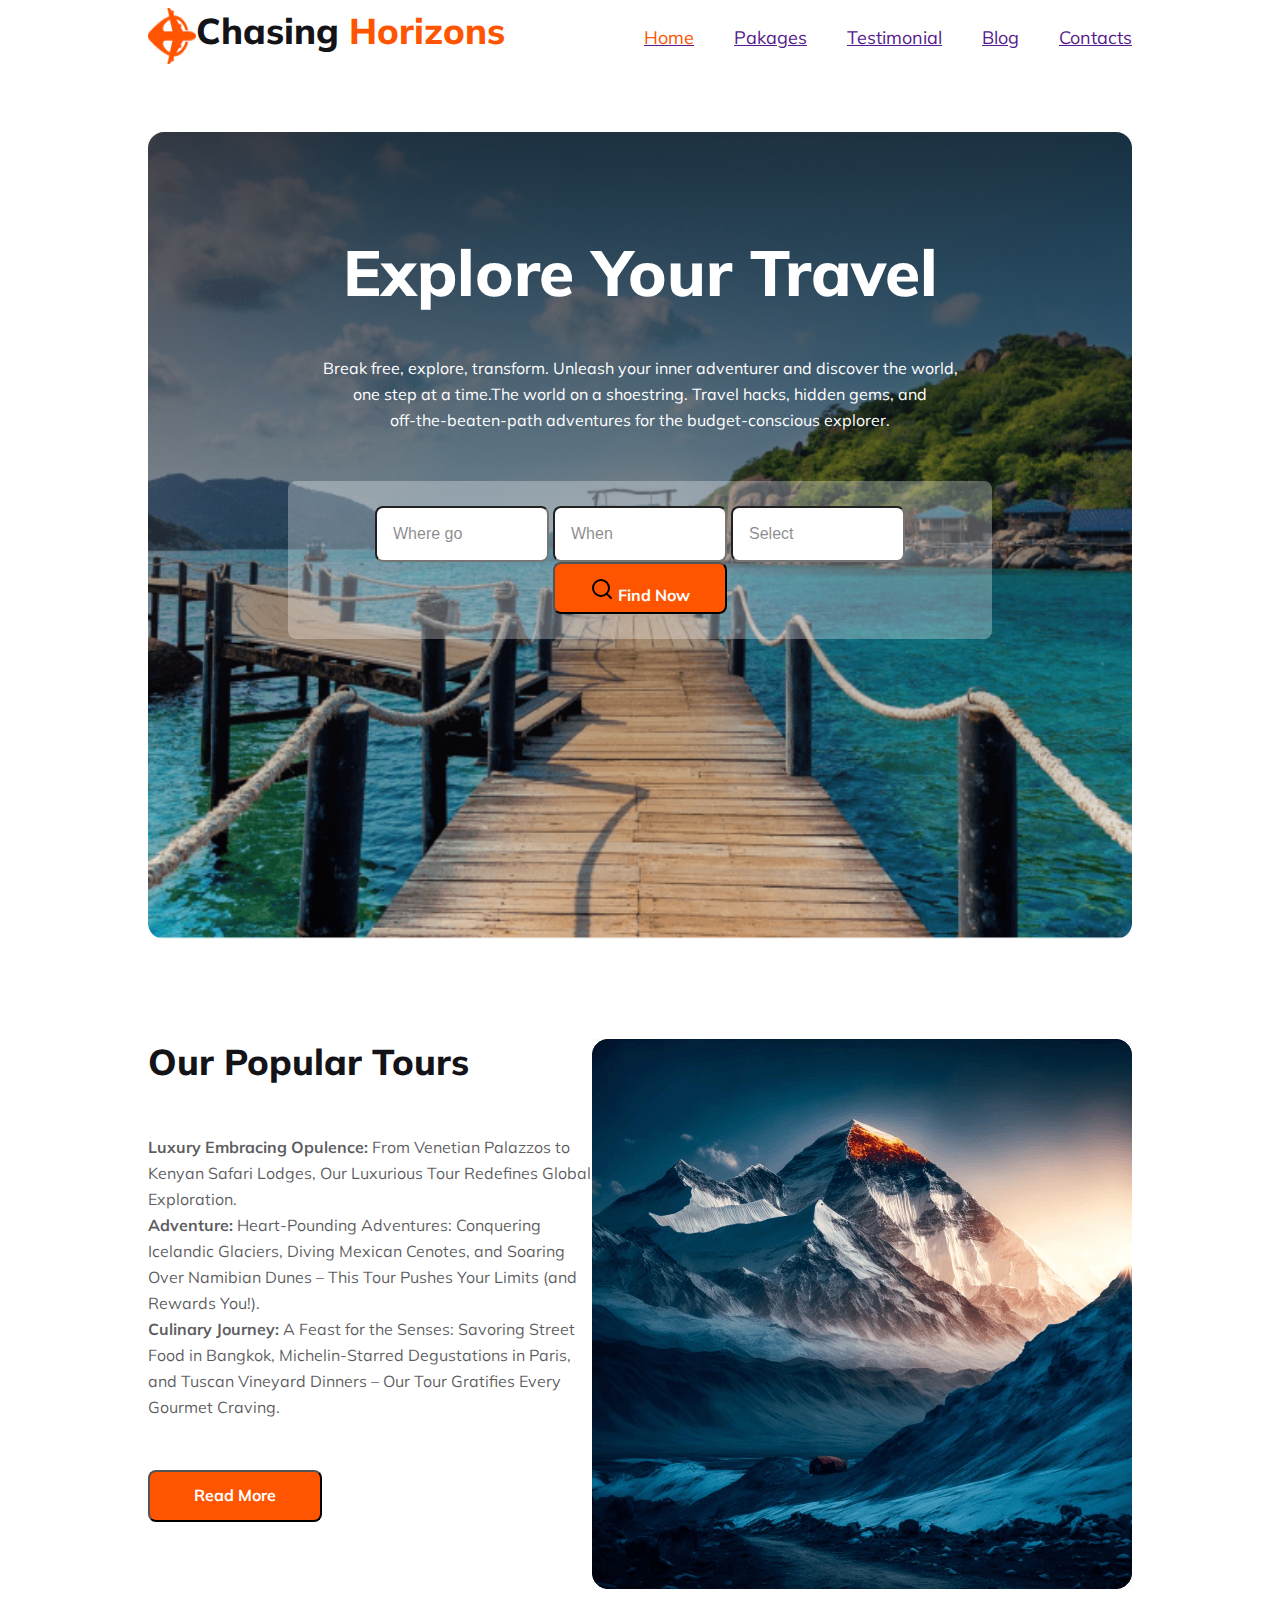
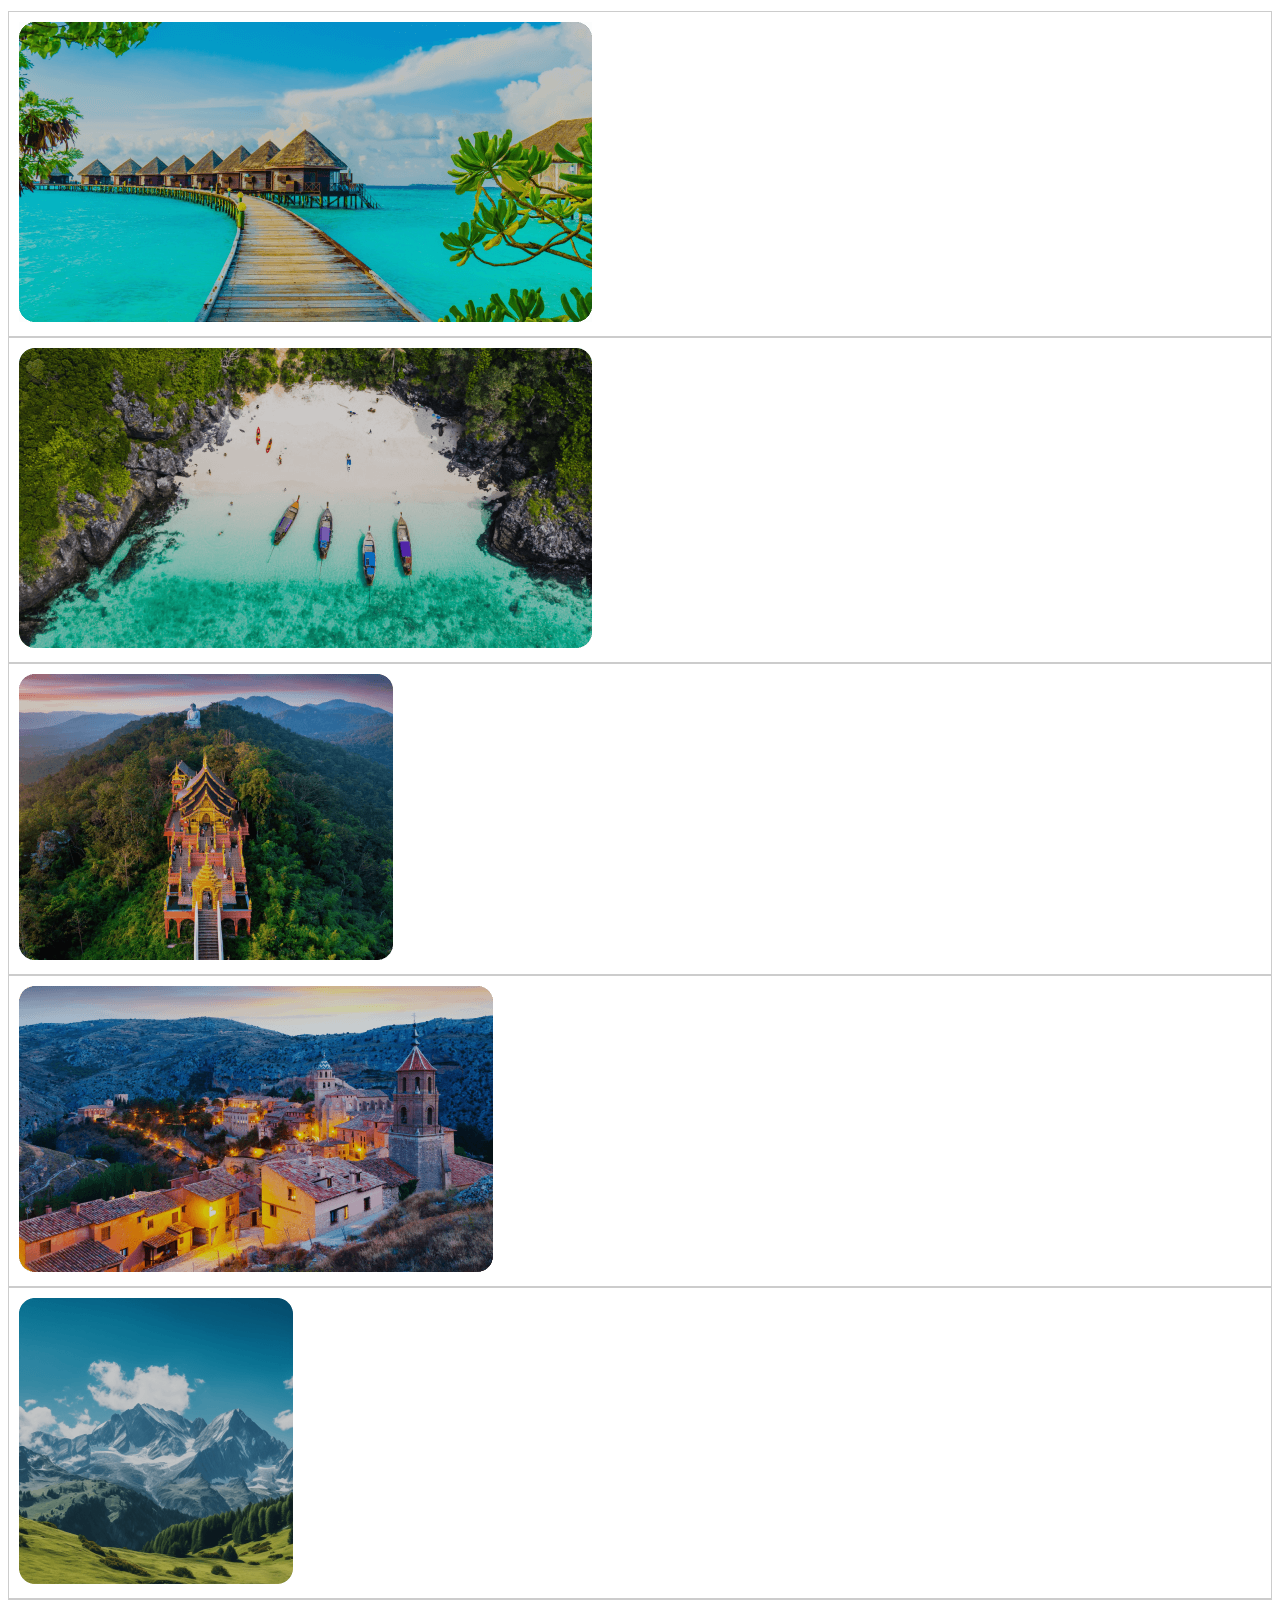
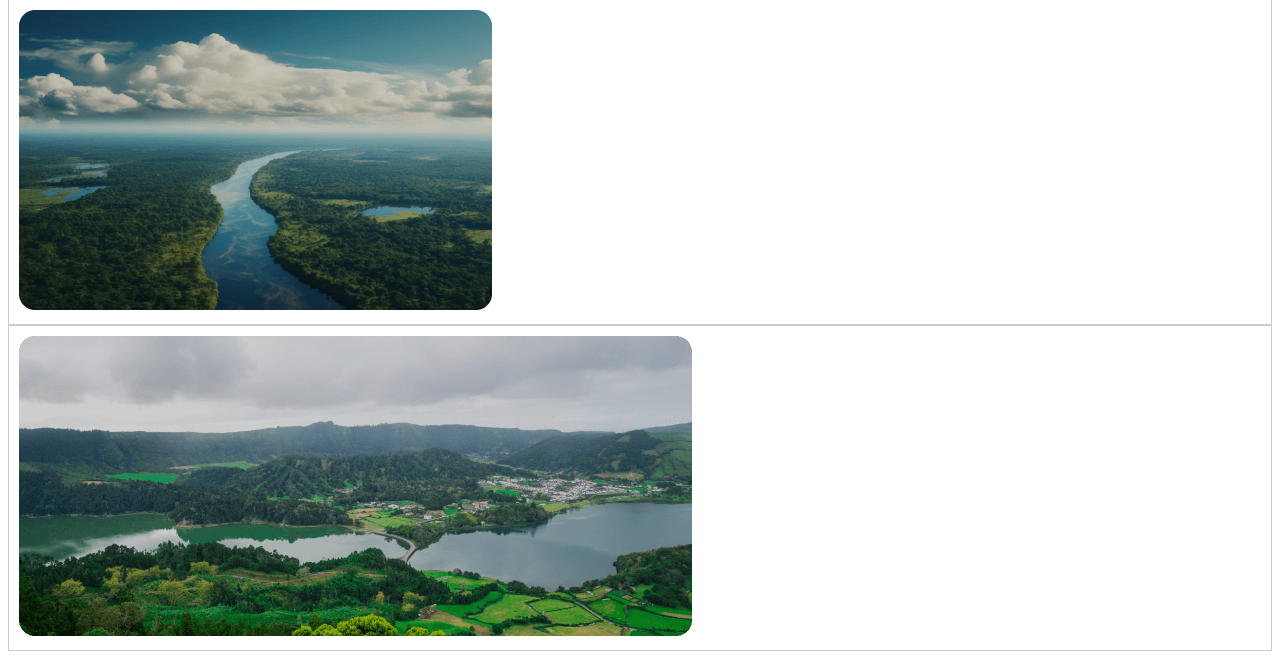
==== travel.html @ f9a5718a "first commit" ====
<!DOCTYPE html>
<html lang="en">
<head>
    <meta charset="UTF-8">
    <meta name="viewport" content="width=device-width, initial-scale=1.0">
    <title>Chasing Horizons</title>
    <link rel="stylesheet" href="travel.css">
    <link rel="preconnect" href="https://fonts.googleapis.com">
    <link rel="preconnect" href="https://fonts.gstatic.com" crossorigin>
    <link href="https://fonts.googleapis.com/css2?family=Mulish:ital,wght@0,200..1000;1,200..1000&family=Work+Sans:ital,wght@0,100..900;1,100..900&display=swap" rel="stylesheet">
</head>
<body>

    <header class="start">
         <div class="Icon-logo">
         <img src="Images/Group 40071 (2).png" alt="" class="travel-icon">
        <h3 class="Chasing-horizon">Chasing <span style="color:#FF5400">Horizons</span></h3>
        </div>
    
    <nav>
    
        <ul class="Items">
            <li> <a href=""><span style="color: #FF5400">Home</span></a></li>
            <li><a href="">Pakages</a></li>
            <li><a href="">Testimonial</a></li>
            <li><a href="">Blog</a></li>
            <li><a href="">Contacts</a></li>
        </ul>
        
        </nav>
        

    </header>
    <main>
        <section class="section1">
            <h1 class="title1">
                Explore Your Travel

            </h1>
            <p class="about1">
                Break free, explore, transform. Unleash your inner adventurer and discover the world,<br> one step at a time.The world on a shoestring. Travel hacks, hidden gems, and <br>off-the-beaten-path adventures for the budget-conscious explorer.

            </p>
            <div class="inputinfo">
                <input type="text" value="Where go" class="inputdata">
                <input list="Places" name="browser" value="When" class="inputdata">
                <datalist id="Places">
                <option value="Edge">
                <option value="Firefox">
                <option value="Chrome">
                <option value="Opera">
                <option value="Safari">
                </datalist>
                
                <input list="Places" name="browser" value="Select Type" class="inputdata">
                <datalist id="Places">
                <option value="Edge">
                <option value="Firefox">
                <option value="Chrome">
                <option value="Opera">
                <option value="Safari">
                </datalist>
                <button type="submit" class="submit1">
                    <img src="Images/8666693_search_icon.svg" alt="" class="img1"> 
                    Find Now
                </button>
                
            </div>

        </section>

        <section class="section2">
            <div>
                <h3 class="Chasing-horizon">Our Popular Tours</h3>
                <p class="para1"> <strong>Luxury Embracing Opulence:</strong>
                     From Venetian Palazzos to Kenyan Safari Lodges, Our Luxurious Tour Redefines Global Exploration.
                    
                    <br>
                  
                        <strong>Adventure:</strong> Heart-Pounding Adventures: Conquering Icelandic Glaciers, Diving Mexican Cenotes, and Soaring Over Namibian Dunes – This Tour Pushes Your Limits (and Rewards You!).
                    
                
                    <br>
                
                    <strong>Culinary Journey:</strong> A Feast for the Senses: Savoring Street Food in Bangkok, Michelin-Starred Degustations in Paris, and Tuscan Vineyard Dinners – Our Tour Gratifies Every Gourmet Craving.
                </p>

                <button class="submit1">Read More</button>

            </div>
            <div>
                <img src="Images/Rectangle 4.png" alt="Alpes Mountain" class="img2">
    

            </div>
        </section>

        <section>
            <h3 class="destination"></h3>
            <p class="para2">


            </p>
        
                <div class="grid-container">
                    <div class="grid-item">
                      <img src="Images/Rectangle 5.png" alt="Image 1">
                    </div>
                    <div class="grid-item">
                      <img src="Images/Rectangle 8.png" alt="Image 2">
                    </div>
                    <div class="grid-item">
                      <img src="Images/Rectangle 6.png" alt="Image 3">
                    </div>
                    <div class="grid-item">
                      <img src="Images/Rectangle 7.png" alt="Image 4">
                    </div>
                    <div class="grid-item">
                      <img src="Images/Rectangle 9.png" alt="Image 5">
                    </div>
                    <div class="grid-item">
                      <img src="Images/Rectangle 11.png" alt="Image 6">
                    </div>
                    <div class="grid-item">
                      <img src="Images/Rectangle 10.png" alt="Image 7">
                    </div>
                    
                    </div>
               
          
        </section>


    </main>
    <footer>

    </footer>
    
</body>
</html>
---- travel.css ----
/* header section */
.start{
    display:flex;
    justify-content:space-between;
}
.travel-icon{
    width: 48px;
    height: 56.008px;
    margin-left: 140px;
}
.Icon-logo{
    display: flex;
}
.Chasing-horizon{
    color: #131318;
    font-family: Mulish;
    font-size: 36px;
    font-weight: 800;
    margin-top: 0%;
    }
.Items{
    
    display: flex;
    justify-content: space-around;
    gap: 40px;
    color: #424247;
    text-align: center;
    font-family: Mulish;
    font-size: 18px;
    font-weight: 400;
    margin-right: 140px;
    
}
ul{
    list-style-type: none;
}

/* Section 1 with ocean background image */
.title1{
    color: #FFF;
    font-family: Mulish;
    font-size: 64px;
    font-weight: 800;
    text-align: center;
    padding-top: 100px;
}
.about1{
    color: #FFF;
    text-align: center;
    font-family: Mulish;
    font-size: 16px;
    font-weight: 400;
    line-height: 26px; /* 162.5% */
    margin-top: 24px;

}
.section1{
    background:linear-gradient(180deg, rgba(19, 19, 24, 0.80) 0%, rgba(19, 19, 24, 0.00) 100%),
    url(Images/Group\ 13\ \(1\)\ \(1\).png);
    background-size:cover;
    background-repeat: no-repeat;
    background-position: center;
    border-radius: 16px;
    height: auto;
    width: auto ;
    margin: auto 140px;
    padding-bottom: 100px;
    
    

}
.inputinfo{
    border-radius: 8px;
    border-bottom: #FFF;
    background: rgba(255, 255, 255, 0.30);
    padding: 25px;
    text-align: center;
    margin-left: 140px;
    margin-right: 140px;
    margin-bottom: 200px;
    margin-top: 48px;
    
    }
.inputdata{
    border-radius: 8px;
    background: #FFF;
    width: 70px;
    height: 20px;
    padding: 16px 84px 16px 16px ;
    color: rgba(19, 19, 24, 0.50);
    font-size: 16px;
    font-weight: 400;
    

}
.submit1{
    border-radius: 8px;
    background: #FF5400;
    size: 80px;
    width: 174px;
    height: 52px;
    color: #FFF;
    text-align: center;
    font-family: Mulish;
    font-size: 16px;
    font-weight: 700;
    padding: 13px 16px 16px 16px ;

}

/* Section 2 design */
.section2{
    display: flex;
    margin-left: 140px;
    margin-top: 100px;
}
.para1{
    color: rgba(19, 19, 24, 0.70);
    font-family: Mulish;
    font-size: 16px;
    gap: 40px;
    font-weight: 400;
    line-height: 26px; /* 162.5% */
    margin-top: 50px;
    margin-bottom: 50px;
}
.img2{
    margin-right: 140px;
}

/* Section 3 */
.grid-container{
    display: grid;
    /* grid-template-rows: repeat(3, 1fr);
    grid-template-columns: repeat(2, 1fr);  */
    grid-template-areas:
    "item1 item1 item1 item2 item2 item2", 
    "item3 item3 item4 item4 item5 item5"
   
}
.grid-item {
    border: 1px solid #ccc;
    padding: 10px;
    
}
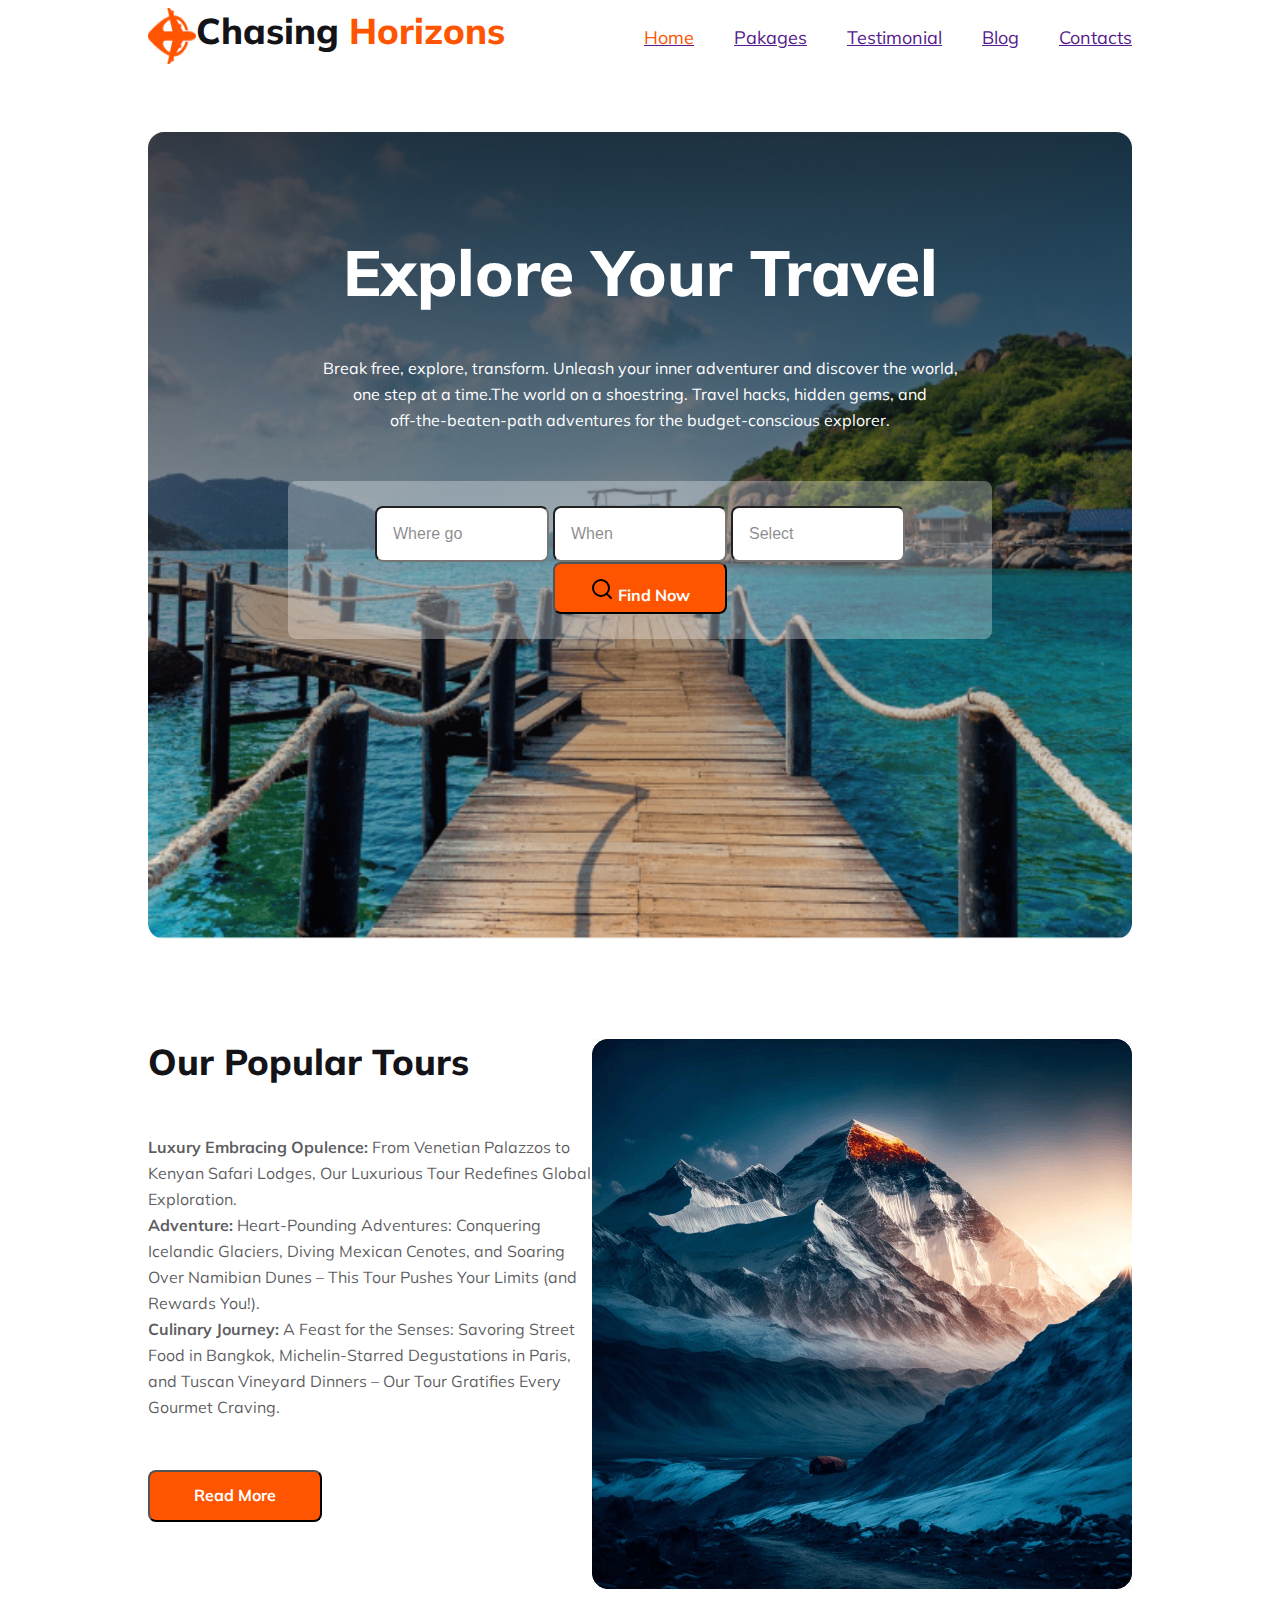
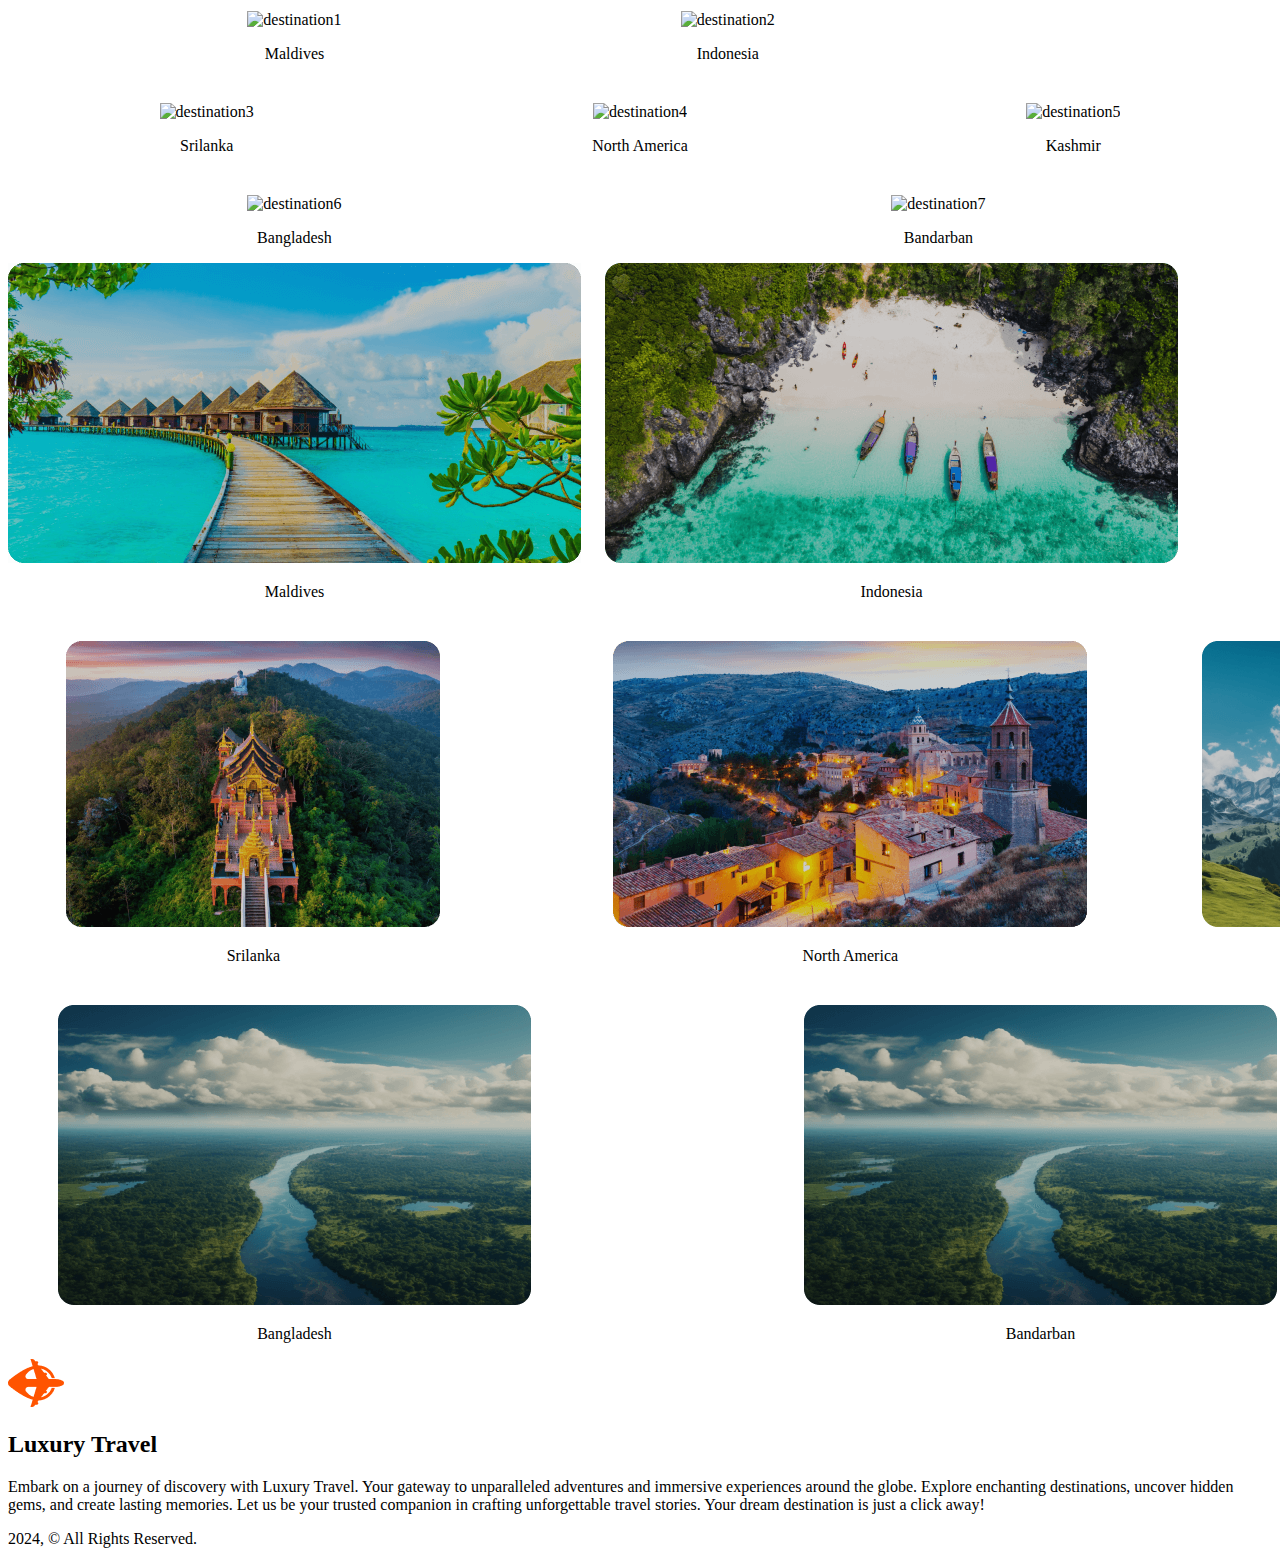
==== commit 77695bf2: "incomplete work" ====
--- a/travel.html
+++ b/travel.html
@@ -102,39 +102,115 @@
 
             </p>
         
-                <div class="grid-container">
-                    <div class="grid-item">
-                      <img src="Images/Rectangle 5.png" alt="Image 1">
-                    </div>
-                    <div class="grid-item">
-                      <img src="Images/Rectangle 8.png" alt="Image 2">
-                    </div>
-                    <div class="grid-item">
-                      <img src="Images/Rectangle 6.png" alt="Image 3">
-                    </div>
-                    <div class="grid-item">
-                      <img src="Images/Rectangle 7.png" alt="Image 4">
-                    </div>
-                    <div class="grid-item">
-                      <img src="Images/Rectangle 9.png" alt="Image 5">
-                    </div>
-                    <div class="grid-item">
-                      <img src="Images/Rectangle 11.png" alt="Image 6">
-                    </div>
-                    <div class="grid-item">
-                      <img src="Images/Rectangle 10.png" alt="Image 7">
-                    </div>
-                    
-                    </div>
+            <div class="destinations-container">
+                <div class="destination destination1">
+                  <img src="./Images/destination1.png" alt="destination1">
+                  <p class="centered-text">Maldives</p>
+                </div>
+                <div class="destination destination2">
+                  <img src="./Images/destination2.png" alt="destination2">
+                  <p class="centered-text">Indonesia</p>
+                </div>
+                <div class="destination destination3">
+                  <img src="./Images/destination3.png" alt="destination3">
+                  <p class="centered-text">Srilanka</p>
+                </div>
+                <div class="destination destination4">
+                  <img src="./Images/destination4.png" alt="destination4">
+                  <p class="centered-text">North America</p>
+                </div>
+                <div class="destination destination5">
+                  <img src="./Images/destination5.png" alt="destination5">
+                  <p class="centered-text">Kashmir</p>
+                </div>
+                <div class="destination destination6">
+                  <img src="./Images/destination6.png" alt="destination6">
+                  <p class="centered-text">Bangladesh</p>
+                </div>
+                <div class="destination destination7">
+                  <img src="./Images/destination7.png" alt="destination7">
+                  <p class="centered-text">Bandarban</p>
+                </div>
+              </div>
                
           
+        
+            
         </section>
-
-
-    </main>
+        <div class="destinations-container">
+            <div class="destination destination1">
+              <img src="Images/Rectangle 5.png" alt="destination1">
+              <p class="centered-text">Maldives</p>
+            </div>
+            <div class="destination destination2">
+              <img src="Images/Rectangle 8.png" alt="destination2">
+              <p class="centered-text">Indonesia</p>
+            </div>
+            <div class="destination destination3">
+              <img src="Images/Rectangle 6.png" alt="destination3">
+              <p class="centered-text">Srilanka</p>
+            </div>
+            <div class="destination destination4">
+              <img src="Images/Rectangle 7.png" alt="destination4">
+              <p class="centered-text">North America</p>
+            </div>
+            <div class="destination destination5">
+              <img src="Images/Rectangle 9.png" alt="destination5">
+              <p class="centered-text">Kashmir</p>
+            </div>
+            <div class="destination destination6">
+              <img src="Images/Rectangle 11.png" alt="destination6">
+              <p class="centered-text">Bangladesh</p>
+            </div>
+            <div class="destination destination7">
+              <img src="Images/Rectangle 11.png" alt="destination7">
+              <p class="centered-text">Bandarban</p>
+            </div>
+          </div>
+          
+          
+          
     <footer>
-
-    </footer>
+        <div class="section-content">
+          <div class="header-title-logo">
+            <img src="./Images/Group 40071 (2).png" alt="logo" class="logo">
+            <h2 class="header-title">Luxury <span>Travel</span></h2>
+          </div>
+          <p class="section-description">
+            Embark on a journey of discovery with Luxury Travel. Your gateway to
+            unparalleled adventures and immersive experiences around the globe.
+            Explore enchanting destinations, uncover hidden gems, and create
+            lasting memories. Let us be your trusted companion in crafting
+            unforgettable travel stories. Your dream destination is just a click
+            away!
+          </p>
+          <ul class="social-icons">
+            <li>
+              <a href="">
+                <i class="fa-brands fa-twitter"></i>
+              </a>
+            </li>
+            <li>
+              <a href="">
+                <i class="fa-brands fa-facebook-f"></i>
+              </a>
+            </li>
+            <li>
+              <a href="">
+                <i class="fa-brands fa-instagram"></i>
+              </a>
+            </li>
+            <li>
+              <a href="">
+                <i class="fa-brands fa-github"></i>
+              </a>
+            </li>
+          </ul>
+        </div>
+        <div class="footer-line"></div>
+        <p class="copy-right">2024, © All Rights Reserved.</p>
+    
+      </footer>
     
 </body>
 </html>--- a/travel.css
+++ b/travel.css
@@ -129,17 +129,39 @@
 }
 
 /* Section 3 */
-.grid-container{
+.destinations-container {
     display: grid;
-    /* grid-template-rows: repeat(3, 1fr);
-    grid-template-columns: repeat(2, 1fr);  */
+    gap: 24px;
     grid-template-areas:
-    "item1 item1 item1 item2 item2 item2", 
-    "item3 item3 item4 item4 item5 item5"
-   
+        "maldives maldives maldives indonesia indonesia indonesia"
+        "srilanka srilanka north-america north-america kashmir kashmir"
+        "bangladesh bangladesh bangladesh bandarban bandarban bandarban";
 }
-.grid-item {
-    border: 1px solid #ccc;
-    padding: 10px;
-    
+.destination {
+    position: relative;
+    text-align: center;
 }
+.destination1 {
+    grid-area: maldives;
+}
+div {
+    display: block;
+}
+.destination3 {
+    grid-area: srilanka;
+}
+.destination4 {
+    grid-area: north-america;
+}
+.destination5 {
+    grid-area: kashmir;
+}
+.destination6 {
+    grid-area: bangladesh;
+}
+.destination7 {
+    grid-area: bandarban;
+}
+.why-choose-us {
+    margin-top: 80px;
+}